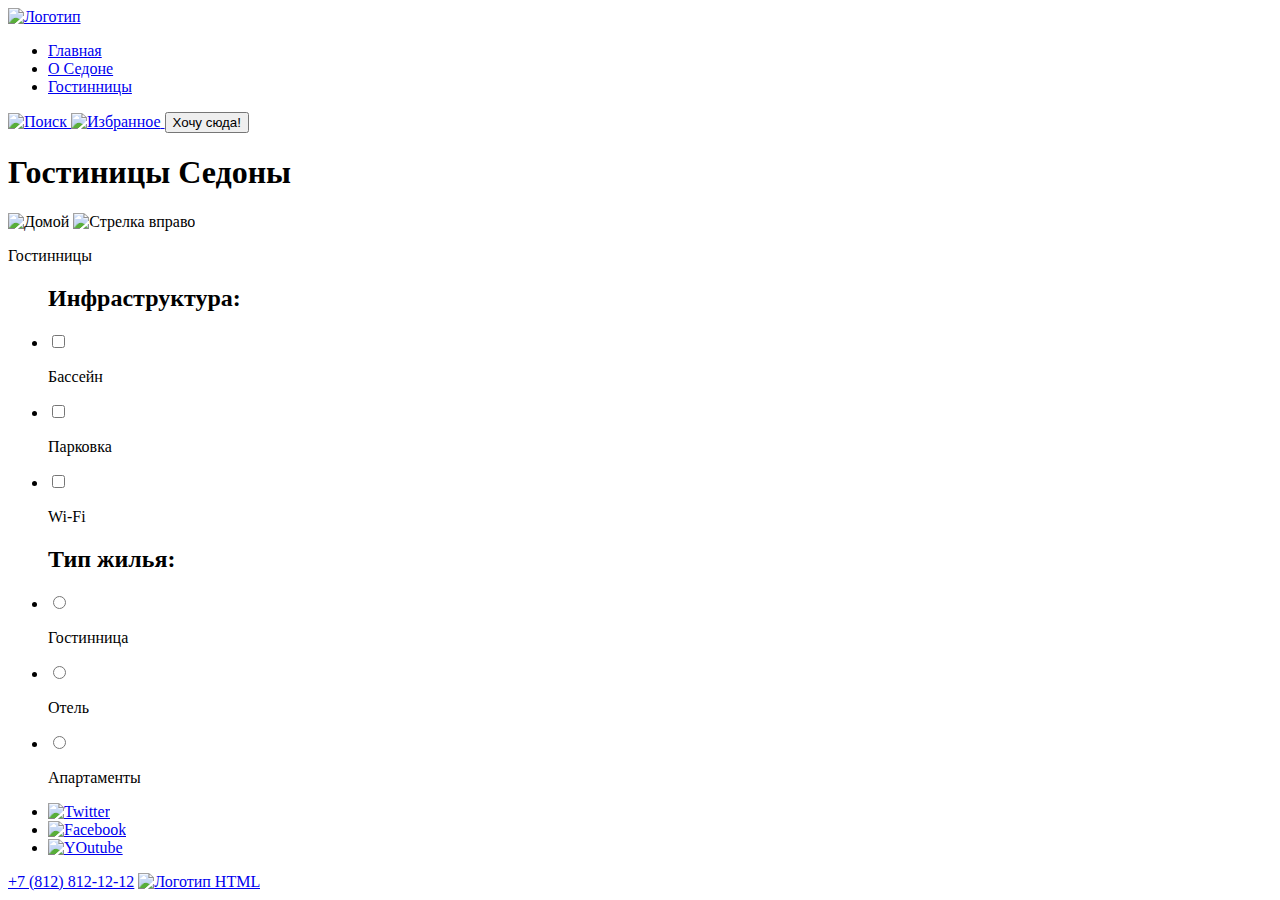
==== catalog.html @ 2c90c321 "First part" ====
<!DOCTYPE html>
<html lang="ru">
  <head>
    <meta charset="utf-8">
    <title>HTML Academy: Седона</title>
  </head>
  <body>
    <header class="main-header">
      <a href="#">
        <img src="#" height="100" width="100" alt="Логотип">
      </a>
      <nav class="main-header-nav">
        <ul class="site-navigation">
          <li class="site-navigation-item">
            <a href="#">Главная</a>
          </li>
          <li class="site-navigation-item">
            <a href="#">О Седоне</a>
          </li>
          <li class="site-navigation-item">
            <a href="#">Гостинницы</a>
          </li>
        </ul>
        <a href="#">
          <img src="#" width="18" height="18" alt="Поиск">
        </a>
        <a href="#">
          <img src="#" width="18" height="18" alt="Избранное">
        </a>
        <button>Хочу сюда!</button>
      </nav>
    </header>
    <main>
      <section class="hotels">
        <h1>Гостиницы Седоны</h1>
        <img src="#" width="10" height="10" alt="Домой">
        <img src="#" width="10" height="10" alt="Стрелка вправо">
        <p class="page-way">Гостинницы</p>
          <form>
            <ul class="hotels-infrastructure">
              <h2>Инфраструктура:</h2>
              <li class="hotels-infrastructure-list">
                <input class="hotels-infrastructure-input" type="checkbox">
                <p>Бассейн</p>
              </li>
              <li class="hotels-infrastructure-list">
                <input class="hotels-infrastructure-input" type="checkbox">
                <p>Парковка</p>
              </li>
              <li class="hotels-infrastructure-list">
                <input class="hotels-infrastructure-input" type="checkbox">
                <p>Wi-Fi</p>
              </li>
            </ul>
            <ul class="hotels-infrastructure">
              <h2>Тип жилья:</h2>
              <li class="hotels-infrastructure-list">
                <input class="hotels-infrastructure-input" type="radio">
                <p>Гостинница</p>
              </li>
              <li class="hotels-infrastructure-list">
                <input class="hotels-infrastructure-input" type="radio">
                <p>Отель</p>
              </li>
              <li class="hotels-infrastructure-list">
                <input class="hotels-infrastructure-input" type="radio">
                <p>Апартаменты</p>
              </li>
            </ul>

          </form>

      </section>
      <section class="result">

      </section>
      <section class="subscribe">

      </section>
    </main>
    <footer class="main-footer">
      <ul class="social-list">
        <li class="social-list-item">
          <a href="#">
            <img src="#" width="70" height="30" alt="Twitter">
          </a>
        </li>
        <li class="social-list-item">
          <a href="#">
            <img src="#" width="70" height="30" alt="Facebook">
          </a>
        </li>
        <li class="social-list-item">
          <a href="#">
            <img src="#" width="70" height="30" alt="YOutube">
          </a>
        </li>
      </ul>
      <a href="tel:+78128121212">+7 (812) 812-12-12</a>
      <a href="#">
        <img src="#" width="115" height="34" alt="Логотип HTML">
      </a>
    </footer>
  </body>
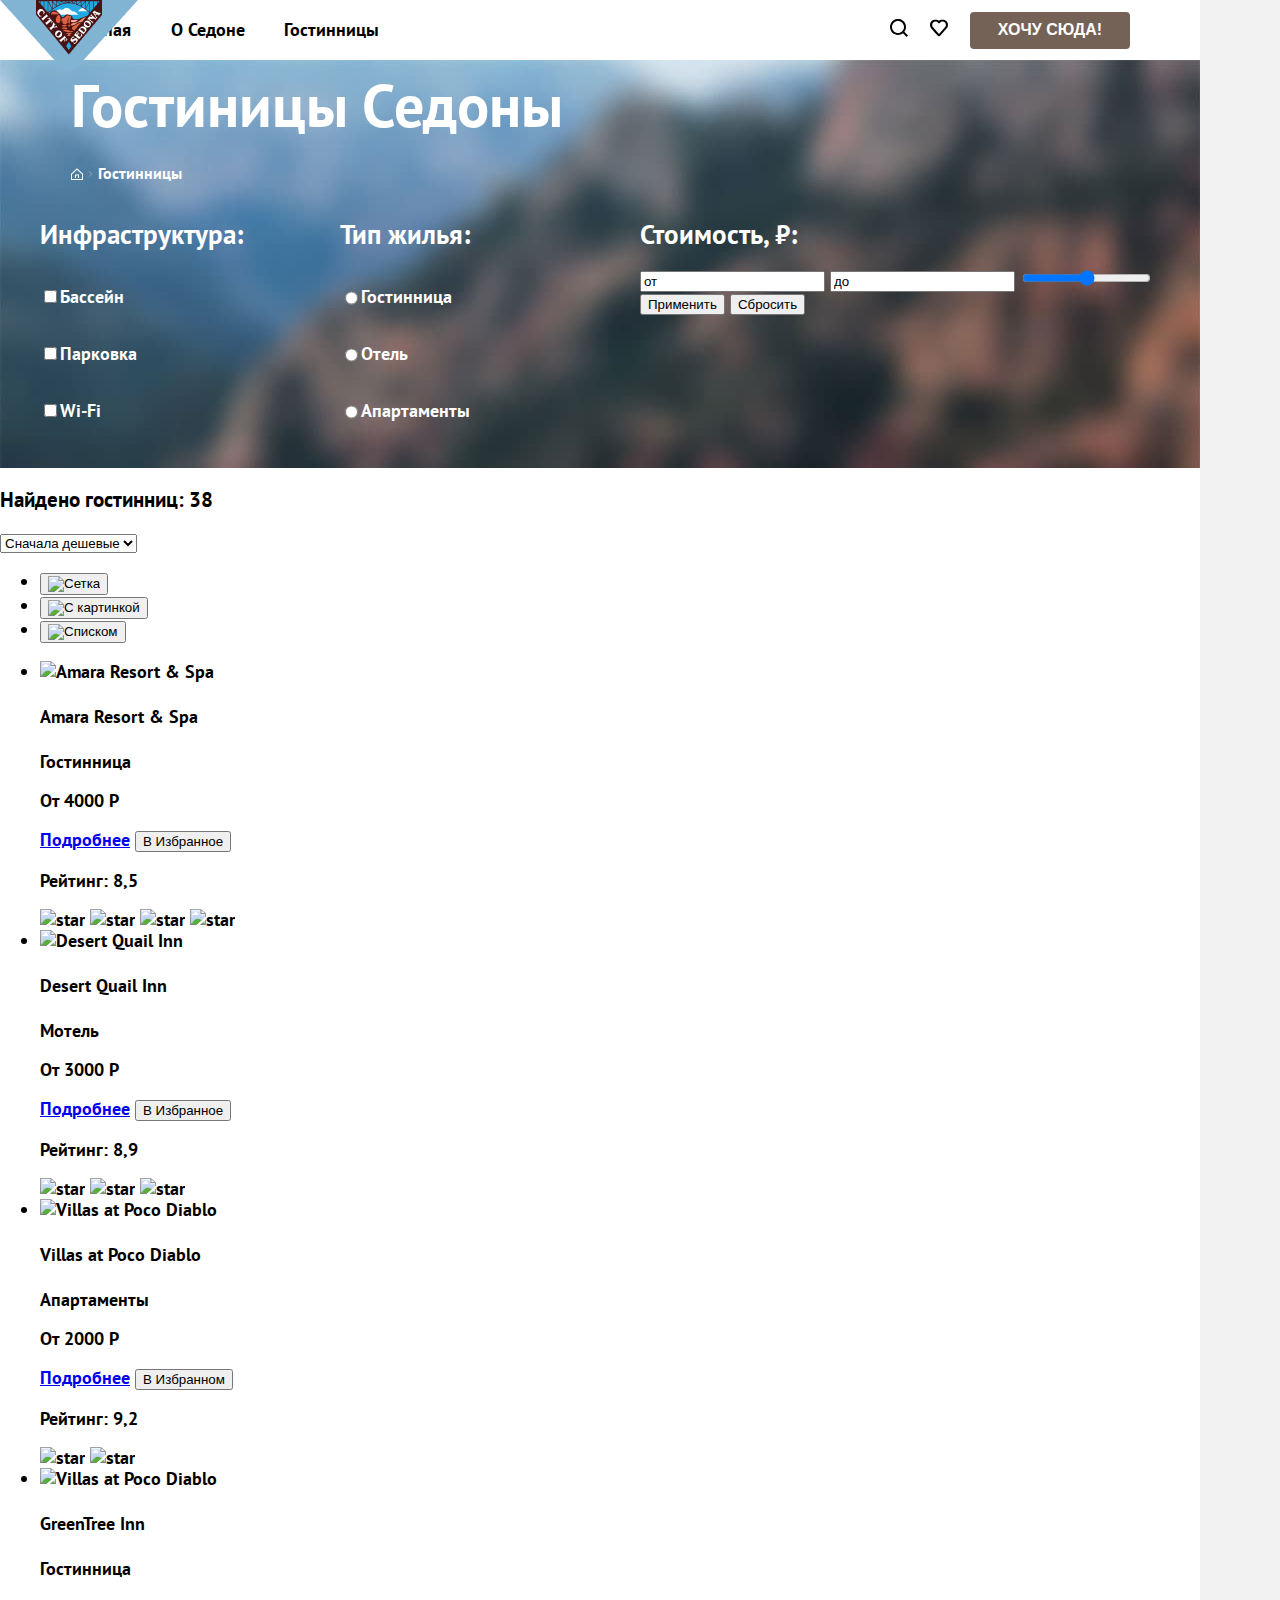
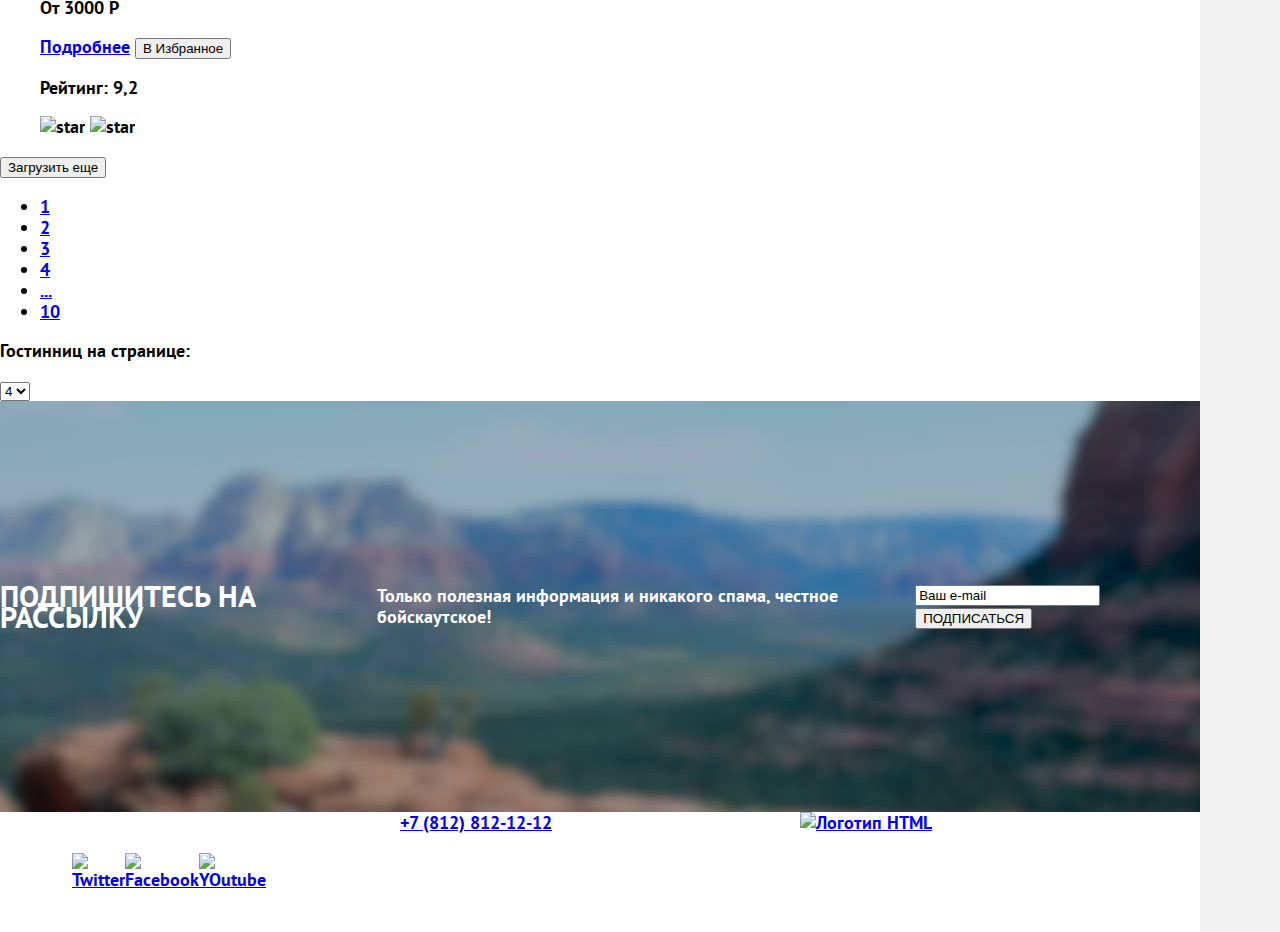
==== commit 17a6562e: "very much" ====
--- a/catalog.html
+++ b/catalog.html
@@ -3,12 +3,15 @@
   <head>
     <meta charset="utf-8">
     <title>HTML Academy: Седона</title>
+    <link rel="stylesheet" href="styles/styles.css">
   </head>
   <body>
     <header class="main-header">
-      <a href="#">
-        <img src="#" height="100" width="100" alt="Логотип">
-      </a>
+      <div class="logo-cont">
+        <a class="logo" href="#">
+          <img src="/images/logo.png" height="70" width="138" alt="Логотип">
+        </a>
+      </div>
       <nav class="main-header-nav">
         <ul class="site-navigation">
           <li class="site-navigation-item">
@@ -21,61 +24,184 @@
             <a href="#">Гостинницы</a>
           </li>
         </ul>
-        <a href="#">
-          <img src="#" width="18" height="18" alt="Поиск">
-        </a>
-        <a href="#">
-          <img src="#" width="18" height="18" alt="Избранное">
-        </a>
-        <button>Хочу сюда!</button>
+        <div class="site-navigation-user">
+          <a href="#">
+            <img src="/images/icon/search.svg" width="18" height="18" alt="Поиск">
+          </a>
+          <a href="#">
+            <img src="/images/icon/heart.svg" width="18" height="18" alt="Избранное">
+          </a>
+          <button class="want">Хочу сюда!</button>
+        </div>
       </nav>
     </header>
     <main>
       <section class="hotels">
-        <h1>Гостиницы Седоны</h1>
-        <img src="#" width="10" height="10" alt="Домой">
-        <img src="#" width="10" height="10" alt="Стрелка вправо">
-        <p class="page-way">Гостинницы</p>
-          <form>
-            <ul class="hotels-infrastructure">
-              <h2>Инфраструктура:</h2>
-              <li class="hotels-infrastructure-list">
-                <input class="hotels-infrastructure-input" type="checkbox">
-                <p>Бассейн</p>
-              </li>
-              <li class="hotels-infrastructure-list">
-                <input class="hotels-infrastructure-input" type="checkbox">
-                <p>Парковка</p>
-              </li>
-              <li class="hotels-infrastructure-list">
-                <input class="hotels-infrastructure-input" type="checkbox">
-                <p>Wi-Fi</p>
-              </li>
-            </ul>
-            <ul class="hotels-infrastructure">
-              <h2>Тип жилья:</h2>
-              <li class="hotels-infrastructure-list">
-                <input class="hotels-infrastructure-input" type="radio">
-                <p>Гостинница</p>
-              </li>
-              <li class="hotels-infrastructure-list">
-                <input class="hotels-infrastructure-input" type="radio">
-                <p>Отель</p>
-              </li>
-              <li class="hotels-infrastructure-list">
-                <input class="hotels-infrastructure-input" type="radio">
-                <p>Апартаменты</p>
-              </li>
-            </ul>
-
-          </form>
-
+        <h1 class="hotels-title-title">Гостиницы Седоны</h1>
+        <div class="hotels-title">
+          <img src="/images/home-2-page.svg" width="12" height="12" alt="Домой">
+          <img src="/images/nav-link 1.svg" width="5" height="6" alt="Стрелка вправо">
+          <p>Гостинницы</p>
+        </div>
+        <form class="hotels-form">
+          <ul class="hotels-infrastructure">
+            <h2>Инфраструктура:</h2>
+            <li class="hotels-infrastructure-list">
+              <input class="hotels-infrastructure-input" type="checkbox">
+              <p>Бассейн</p>
+            </li>
+            <li class="hotels-infrastructure-list">
+              <input class="hotels-infrastructure-input" type="checkbox">
+              <p>Парковка</p>
+            </li>
+            <li class="hotels-infrastructure-list">
+              <input class="hotels-infrastructure-input" type="checkbox">
+              <p>Wi-Fi</p>
+            </li>
+          </ul>
+          <ul class="hotels-type">
+            <h2>Тип жилья:</h2>
+            <li class="hotels-type-list">
+              <input class="hotel-type-input" type="radio">
+              <p>Гостинница</p>
+            </li>
+            <li class="hotels-type-list">
+              <input class="hotel-type-input" type="radio">
+              <p>Отель</p>
+            </li>
+            <li class="hotels-type-list">
+              <input class="hotel-type-input" type="radio">
+              <p>Апартаменты</p>
+            </li>
+          </ul>
+          <ul class="hotels-cost">
+            <h2>Стоимость, ₽:</h2>
+            <li class="hotels-cost-list">
+                <input type="text" value="от">
+                <input type="text" value="до">
+                <input  type="range" min="0" max="9000" ">
+                <button>Применить</button>
+                <button>Сбросить</button>
+            </li>
+          </ul>
+        </form>
       </section>
       <section class="result">
-
+        <h3>Найдено гостинниц: 38</h3>
+        <select>
+          <option value="Сначала дешевые">
+            Сначала дешевые
+          </option>
+        </select>
+        <ul>
+          <li class="view">
+            <button type="button">
+              <img src="#" alt="Сетка" width="20" height="20">
+            </button>
+          </li>
+          <li class="view">
+            <button type="button">
+              <img src="№" alt="С картинкой" width="20" height="20">
+            </button>
+          </li>
+          <li class="view">
+            <button type="button">
+              <img src="№" alt="Списком" width="20" height="20">
+            </button>
+          </li>
+        </ul>
+        <ul class="card">
+          <li class="card-item">
+            <img src="#" width="50" height="50" alt="Amara Resort & Spa">
+            <h4>Amara Resort & Spa</h4>
+            <p>Гостинница</p>
+            <p>От 4000 Р</p>
+            <a href="#">Подробнее</a>
+            <button class="button-favorites">В Избранное</button>
+            <p>Рейтинг: 8,5</p>
+            <div class="star">
+              <img src="#" width="18" height="17" alt="star">
+              <img src="#" width="18" height="17" alt="star">
+              <img src="#" width="18" height="17" alt="star">
+              <img src="#" width="18" height="17" alt="star">
+            </div>
+          </li>
+          <li class="card-item">
+            <img src="#" width="50" height="50" alt="Desert Quail Inn">
+            <h4>Desert Quail Inn</h4>
+            <p>Мотель</p>
+            <p>От 3000 Р</p>
+            <a href="#">Подробнее</a>
+            <button class="button-favorites">В Избранное</button>
+            <p>Рейтинг: 8,9</p>
+            <div class="star">
+              <img src="#" width="18" height="17" alt="star">
+              <img src="#" width="18" height="17" alt="star">
+              <img src="#" width="18" height="17" alt="star">
+            </div>
+          </li>
+          <li class="card-item">
+            <img src="#" width="50" height="50" alt="Villas at Poco Diablo">
+            <h4>Villas at Poco Diablo</h4>
+            <p>Апартаменты</p>
+            <p>От 2000 Р</p>
+            <a href="#">Подробнее</a>
+            <button class="button-infavorites">В Избранном</button>
+            <p>Рейтинг: 9,2</p>
+            <div class="star">
+              <img src="#" width="18" height="17" alt="star">
+              <img src="#" width="18" height="17" alt="star">
+            </div>
+          </li>
+          <li class="card-item">
+            <img src="#" width="50" height="50" alt="Villas at Poco Diablo">
+            <h4>GreenTree Inn</h4>
+            <p>Гостинница</p>
+            <p>От 3000 Р</p>
+            <a href="#">Подробнее</a>
+            <button class="button-favorites">В Избранное</button>
+            <p>Рейтинг: 9,2</p>
+            <div class="star">
+              <img src="#" width="18" height="17" alt="star">
+              <img src="#" width="18" height="17" alt="star">
+            </div>
+          </li>
+        </ul>
+          <button>Загрузить еще</button>
+        <ul class="page">
+          <li class="page-selector">
+              <a href="#" class="page-selector-choosed">1</a>
+          </li>
+          <li  class="page-selector">
+              <a href="#" class="page-selector-non">2</a>
+          </li>
+          <li class="page-selector">
+              <a href="#" class="page-selector-non">3</a>
+          </li>
+          <li class="page-selector">
+              <a href="#" class="page-selector-non">4</a>
+          </li>
+          <li class="page-selector">
+              <a href="#" class="page-selector-non">...</a>
+          </li>
+          <li class="page-selector">
+              <a href="#" class="page-selector-non">10</a>
+          </li>
+        </ul>
+        <p>Гостинниц на странице:</p>
+        <select>
+          <option value="4">
+            4
+          </option>
+        </select>
       </section>
-      <section class="subscribe">
-
+      <section class="mailing">
+        <h3>Подпишитесь на рассылку</h3>
+        <p>Только полезная информация и никакого спама, честное бойскаутское!</p>
+        <form>
+          <input class="malling-input" type="text" value="Ваш e-mail">
+          <button>ПОДПИСАТЬСЯ</button>
+        </form>
       </section>
     </main>
     <footer class="main-footer">
--- a/styles/styles.css
+++ b/styles/styles.css
@@ -0,0 +1,376 @@
+
+@font-face {
+  font-family: "PT Sans", ;
+  font-style: normal;
+  font-weight: 400;
+  src: url("../fonts/ptsans-400.woff2") format("woff2");
+  font-display: swap;
+}
+@font-face {
+  font-family: "PT Sans";
+  font-style: normal;
+  font-weight: 700;
+  src: url("../fonts/ptsans-700.woff2") format("woff2");
+  font-display: swap;
+}
+html {
+  height: 100%;
+  width: 1280px;
+  background: #F2F2F2;
+  margin: 0 auto;
+}
+body {
+  width: 1200px;
+  margin: 0;
+  display: flex;
+  flex-direction: column;
+  font-family: "PT Sans", sans-serif;
+  font-size: 18px;
+  line-height: 21px;
+  color: #000;
+  background-color: #fff;
+}
+.logo {
+  width: 138px;
+  position: absolute;
+}
+.main-header {
+}
+.main-header-nav {
+  width: 1060px;
+  margin: 0 auto;
+  display: flex;
+  justify-content: space-between;
+  align-items: center;
+}
+.site-navigation {
+  margin: 0;
+  width: 309px;
+  display: flex;
+  justify-content:space-between;
+  padding: 19px 0 20px 0;
+  list-style-type: none;
+}
+.site-navigation a {
+  text-decoration: none;
+  color:inherit;
+}
+.site-navigation-user {
+  margin: 0;
+  width: 240px;
+  display: flex;
+  justify-content:space-between;
+  align-items: center;
+
+  list-style-type: none;
+}
+.want {
+  width: 160px;
+  height: 37px;
+  background: #756257;
+  font-size: 16px;
+  font-weight: 700;
+  color: #fff;
+  border-radius: 4px;
+  border: 0;
+  text-transform: uppercase;
+}
+/* .main-header {
+  width: 1200px;
+}
+.main-header-nav {
+  height: 70px;
+  display: flex;
+  align-items: center;
+  justify-content: space-between;
+  margin-top: -70px;
+
+}
+.main-header ul{
+  display: flex;
+  list-style-type: none;
+}
+.main-header a {
+text-decoration: none;
+color:inherit;
+}
+.logo-cont {
+display: grid;
+}
+.logo {
+  justify-self: center;
+	align-self: center;
+}
+.site-navigation {
+padding-left: 71px;
+width: 309px;
+display: flex;
+justify-content: space-between;
+font-weight: 700;
+font-size: 20px;
+margin: 0;
+}
+.site-navigation-user {
+padding-right: 71px;
+width: 240px;
+margin: 0;
+display: flex;
+justify-content: space-between;
+align-items: center;
+}
+.want {
+  width: 160px;
+  height: 37px;
+  background: #756257;
+  font-size: 16px;
+  font-weight: 700;
+  color: #fff;
+  border-radius: 4px;
+  border: 0;
+  text-transform: uppercase;
+} */
+
+/* Первая страница */
+.hero {
+  background-image: url("/images/index-background.jpg");
+  height: 485px;
+}
+.hero-welcome {
+  display: block;
+  margin: 0 auto;
+}
+.decore {
+  background-image: url(/images/decore.svg);
+  width: 100%;
+  height: 57px;
+  background-size: 100%;
+}
+/* Заголовок */
+
+.title {
+  text-align: center;
+padding-top: 63px;
+padding-bottom: 69px;
+}
+.title h1 {
+  text-transform: uppercase;
+  font-size: 30px;
+  font-weight: 700;
+  line-height: 36px;
+  width: 720px;
+  margin: 0 auto;
+  margin-bottom: 23px;
+
+}
+.title p {
+  width: 720px;
+  margin: 0 auto;
+
+}
+/* основное содержание 2.0 */
+.advantages {
+  list-style-type: none;
+}
+.advantages-list {
+  display: grid;
+  grid-template-columns: 400px 1fr;
+  list-style-type: none;
+  padding: 0;
+
+}
+.advantages-first-position {
+  display: grid;
+  grid-template-columns: 1fr 1fr 1fr ;
+  height: 384px;
+  list-style-type: none;
+  padding: 0;
+  margin: 0;
+
+}
+.advantages-first-position li {
+  display: flex;
+  width: 250px;
+  text-align: center;
+  align-items: center;
+  margin: 0 auto;
+}
+.advantages-first-position h2 {
+  text-transform: uppercase;
+  line-height: 28px;
+}
+.advantages-list-bridge {
+  display: grid;
+  grid-template-columns: 1fr 400px;
+  list-style-type: none;
+  padding: 0;
+  margin: 0;
+}
+.advantages-description {
+  height: 384px;
+  text-align: center;
+  background: #83B3D3;
+  color: #fff;
+  display: flex;
+  align-items: center;
+}
+.advantages-description h2 {
+  text-transform: uppercase;
+  line-height: 28px;
+}
+.advantages-description div {
+  display: flex;
+  flex-direction: column;
+  width: 220px;
+  margin: 0 auto;
+}
+/* Поиск гостинницы */
+.search {
+  width: 1200px;
+  height: 417px;
+  justify-content: space-around;
+  display: flex;
+  flex-direction: column;
+  align-items: center;
+}
+.title-search {
+  width: 575px;
+  text-align: center;
+  line-height: 36px;
+  margin: 0 auto;
+}
+.title-search h3 {
+  text-transform: uppercase;
+  font-weight: 700;
+  font-size: 30px;
+
+}
+.title-search p {
+  font-size: 22px;
+  line-height: 26px;
+}
+.title-search button {
+  width: 575px;
+  height: 60px;
+  background: #756257;
+  font-size: 20px;
+  font-weight: 700;
+  color: #fff;
+  border-radius: 4px;
+  border: 0;
+  text-transform: uppercase;
+}
+/* подписка */
+.mailing {
+  width: 1200px;
+  height: 411px;
+  display: flex;
+  justify-content: space-around;
+  background-image: url("/images/background.jpg");
+  color: #fff;
+  align-items: center;
+
+}
+.mailing-title {
+  width: 720px;
+  text-align: center;
+  font-size: 22px;
+  line-height: 26px;
+  margin: 0 auto;
+
+}
+.mailing-title p {
+width: 500px;
+margin: 0 auto;
+}
+.mailing h3 {
+  text-transform: uppercase;
+  font-weight: 700;
+  font-size: 30px;
+}
+/* футер 2.0 */
+.main-footer {
+  width: 1200px;
+  height: 120px;
+  display: grid;
+  grid-template-columns: 1fr 1fr 1fr;
+}
+.social-list {
+  width: 110px;
+  list-style-type: none;
+  display: flex;
+  justify-content: space-between;
+  align-items: center;
+  margin-left: 72px;
+  padding: 0;
+}
+.tel {
+  font-size: 40px;
+  font-weight: 400;
+  line-height: 40px;
+  text-transform: uppercase;
+  color:inherit;
+  text-decoration: none;
+  display: flex;
+  align-items: center;
+  justify-content:center
+  }
+.social-list-link {
+  display: flex;
+  align-items: center;
+  justify-content: flex-end;
+  margin-right: 72px;
+}
+
+/* ВТОРАЯ СТРАНИЦА/ */
+/* гостинницы */
+
+.hotels {
+  height: 408px;
+  background-image: url("/images/background-second-page.jpg");
+  color: #fff;
+}
+.hotels-title-title {
+  height: 68px;
+  font-size: 60px;
+  margin-left: 71px;
+  margin-right: 0px;
+  margin-top: 0px;
+  margin-bottom: 0px;
+  padding-top: 35px;
+}
+.hotels-form {
+  display: grid;
+  grid-template-columns: 1fr 1fr 50%;
+  grid-template-areas: "infr type cost";
+}
+.hotels-title {
+  grid-area: title;
+  display: flex;
+  align-items: center;
+  margin-left: 71px;
+  font-size: 16px;
+  width: 111px;
+  justify-content: space-between;
+
+}
+.hotels-title p {
+  margin: 0;
+}
+.hotels-infrastructure{
+  grid-area: infr;
+  list-style-type: none;
+}
+.hotels-type {
+  grid-area: type;
+  list-style-type: none;
+}
+.hotels-cost {
+  grid-area: cost;
+  list-style-type: none;
+}
+.hotels-infrastructure-list {
+  display: flex;
+}
+.hotels-type-list {
+  display: flex;
+}
